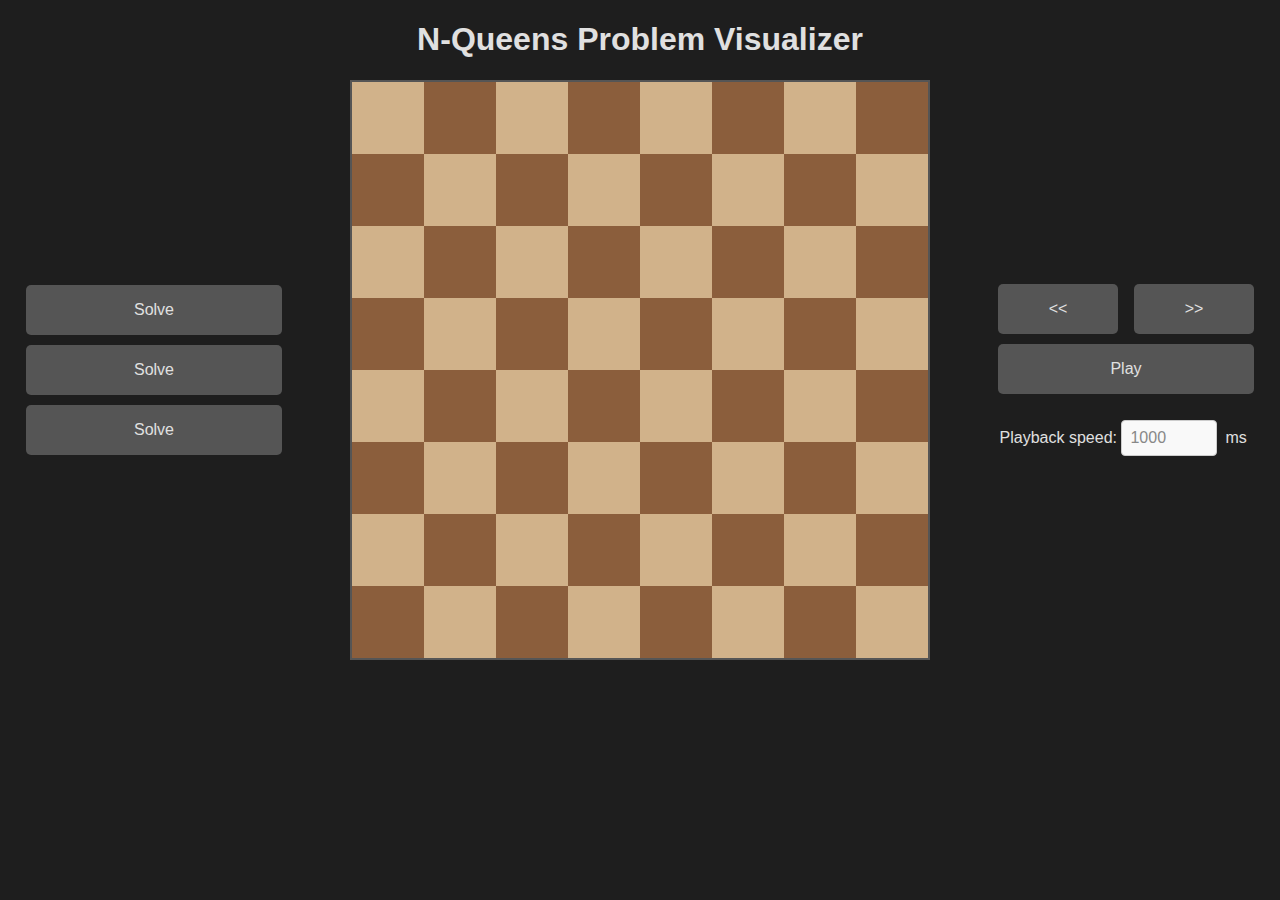
==== ui/index.html @ 33306c4f "feat(ui): continuously playback" ====
<!DOCTYPE html>
<html lang="en">
<head>
    <meta charset="UTF-8">
    <meta name="viewport" content="width=device-width, initial-scale=1.0">
    <title>N-Queens Problem</title>
    <link rel="stylesheet" href="style.css">
</head>
<body>

<h1 style="text-align: center;">N-Queens Problem Visualizer</h1>
<div class="container">
    <div class="controls controls-left">
        <button id="solveButton">Solve</button>
        <button id="solveButton1">Solve</button>
        <button id="solveButton2">Solve</button>
    </div>

    <div id="board" class="board"></div>

    <div class="controls controls-right">
        <div class="one-step-button">
            <button id="backwardButton"><<</button>
            <button id="forwardButton">>></button>
        </div>
        <button id="runButton">Play</button>
        <form id="playbackSpeedForm" action="#" onsubmit="setPlaybackSpeed(event)">
            <label for="playbackSpeed">Playback speed:</label>
            <div style="display: inline-flex; align-items: center;">
                <input type="text" id="playbackSpeed" name="playbackSpeed" placeholder="1000">
                <span style="margin-left: 8px;">ms</span>
            </div>
        </form>

    </div>
</div>

<script>
    const N = 8;
    let actualStep = 0;
    let solutionSteps = [];
    let isRun = false;
    let stepInterval;
    let playbackSpeed = 1000;

    document.addEventListener("DOMContentLoaded", () => {
        const board = document.getElementById('board');
        board.style.gridTemplateColumns = `repeat(${N}, 1fr)`;
        initBoard(board);
        defineQueen();

        document.getElementById('solveButton').addEventListener('click', () => {
            setSolutionSteps();
        });

        document.getElementById('forwardButton').addEventListener('click', () => {
            stepForward();
        });

        document.getElementById('backwardButton').addEventListener('click', () => {
            stepBackward();
        });

        document.getElementById("playbackSpeed").addEventListener("wheel", (event) => {
            event.preventDefault();

            if (event.deltaY < 0) {
                playbackSpeed += 50;
            } else {
                playbackSpeed = Math.max(0, playbackSpeed - 50);
            }
            document.getElementById("playbackSpeed").value = playbackSpeed;
        });

        document.getElementById('runButton').addEventListener('click', () => {
            isRun = !isRun
            if (isRun) {
                document.querySelector('#runButton').innerText = 'Pause';
                stepInterval = setInterval(safeStepForward, playbackSpeed)
            } else {
                pausePlaying()
            }
        });
    });

    function setPlaybackSpeed(event) {
        event.preventDefault();
        playbackSpeed = document.getElementById("playbackSpeed").value
        document.getElementById("playbackSpeed").value = playbackSpeed;
    }

    function safeStepForward() {
        if (actualStep >= solutionSteps.length) {
            pausePlaying()
        }
        stepForward();
    }

    function pausePlaying() {
        isRun = false;
        clearInterval(stepInterval)
        document.querySelector('#runButton').innerText = 'Play';
    }

    function stepForward() {
        if (actualStep < solutionSteps.length) {
            queenToggle(solutionSteps[actualStep][0], solutionSteps[actualStep][1]);
            actualStep++;
        }
    }

    function stepBackward() {
        if (actualStep > 0) {
            actualStep--;
            queenToggle(solutionSteps[actualStep][0], solutionSteps[actualStep][1]);
        }
    }

    function setSolutionSteps() {
        solutionSteps = [[0, 0], [1, 2], [2, 4], [3, 1], [4, 3], [4, 3], [4, 7], [4, 7], [3, 1], [3, 6], [4, 1], [5, 3], [6, 5], [6, 5], [5, 3], [4, 1], [4, 3], [4, 3], [3, 6], [3, 7], [4, 1], [5, 3], [6, 5], [6, 5], [5, 3], [4, 1], [4, 3], [4, 3], [3, 7], [2, 4], [2, 5], [3, 1], [4, 6], [5, 4], [5, 4], [4, 6], [3, 1], [3, 7], [4, 1], [5, 3], [5, 3], [5, 4], [5, 4], [4, 1], [3, 7], [2, 5], [2, 6], [3, 1], [4, 3], [5, 7], [5, 7], [4, 3], [4, 7], [5, 4], [5, 4], [4, 7], [3, 1], [2, 6], [2, 7], [3, 1], [4, 3], [4, 3], [4, 6], [4, 6], [3, 1], [3, 5], [4, 1], [4, 1], [4, 3], [5, 1], [6, 4], [6, 4], [5, 1], [4, 3], [3, 5], [2, 7], [1, 2], [1, 3], [2, 1], [3, 4], [4, 2], [4, 2], [4, 7], [4, 7], [3, 4], [3, 6], [4, 2], [4, 2], [3, 6], [3, 7], [4, 2], [5, 6], [5, 6], [4, 2], [4, 5], [5, 2], [5, 2], [4, 5], [3, 7], [2, 1], [2, 5], [3, 2], [3, 2], [3, 7], [4, 1], [5, 4], [6, 2], [6, 2], [5, 4], [5, 6], [6, 2], [6, 2], [5, 6], [4, 1], [4, 2], [5, 4], [5, 4], [5, 6], [5, 6], [4, 2], [3, 7], [2, 5], [2, 6], [3, 2], [4, 5], [5, 1], [6, 4], [6, 4], [5, 1], [4, 5], [4, 7], [5, 1], [6, 4], [6, 4], [5, 1], [4, 7], [3, 2], [3, 4], [4, 1], [4, 1], [4, 2], [4, 2], [4, 7], [5, 1], [5, 1], [4, 7], [3, 4], [2, 6], [2, 7], [3, 2], [3, 2], [3, 4], [4, 1], [4, 1], [4, 2], [4, 2], [3, 4], [2, 7], [1, 3], [1, 4], [2, 1], [3, 5], [4, 2], [5, 6], [6, 3], [6, 3], [5, 6], [4, 2], [3, 5], [3, 7], [4, 2], [5, 6], [6, 3], [6, 3], [5, 6], [4, 2], [4, 5], [5, 2], [5, 2], [5, 3], [5, 3], [4, 5], [3, 7], [2, 1], [2, 6], [3, 1], [4, 3], [5, 7], [5, 7], [4, 3], [4, 5], [5, 2], [5, 2], [5, 7], [5, 7], [4, 5], [3, 1], [2, 6], [2, 7], [3, 1], [4, 3], [5, 6], [6, 2], [6, 2], [5, 6], [4, 3], [4, 6], [5, 2], [6, 5], [6, 5], [5, 2], [4, 6], [3, 1], [3, 5], [4, 2], [5, 6], [6, 1], [7, 3]];
    }

    function defineQueen() {
        const queen_img = document.createElement("img");
        queen_img.src = 'fig/queen.png';
        queen_img.classList.add('queen');
        queen_img.style.mixBlendMode = 'multiply';
        return queen_img;
    }

    function initBoard(board) {
        for (let i = 0; i < N * N; i++) {
            const cell = document.createElement('div');
            cell.classList.add('cell', (Math.floor(i / N) + i) % 2 === 0 ? 'white' : 'black');
            board.appendChild(cell);
        }
    }

    function queenToggle(row, col) {
        const boardCells = document.querySelectorAll('.cell');
        const queenIndex = row * N + col;
        console.log(queenIndex)
        if (boardCells[queenIndex].firstChild) {
            boardCells[queenIndex].removeChild(boardCells[queenIndex].firstChild);
        } else {
            boardCells[queenIndex].appendChild(defineQueen());
        }
    }
</script>

</body>
</html>
---- ui/style.css ----
body {
    background-color: #1e1e1e;
    color: #e0e0e0;
    font-family: Arial, sans-serif;
    margin: 0;
    padding: 0;
    display: flex;
    flex-direction: column;
    align-items: center;
}

h1 {
    color: #e0e0e0;
}

.container {
    display: flex;
    align-items: center;
    justify-content: center;
    gap: 20px;
}

.board {
    display: flex;
    flex-wrap: wrap;
    flex-direction: row;
    width: 36em;
    border: 2px solid #555;
    background-color: #333;
}

.cell {
    display: flex;
    width: 3em;
    height: 3em;
    align-items: center;
    justify-content: center;
    font-size: 24px;
}

.controls {
    display: flex;
    flex-direction: column;
    gap: 10px;
}

button {
    width: 16em;
    padding: 1em;
    margin-right: 3em;
    margin-left: 3em;
    font-size: 1em;
    color: #e0e0e0;
    background-color: #555;
    border: none;
    border-radius: 5px;
    cursor: pointer;
    transition: background-color 0.3s ease;
}

button:hover {
    background-color: #777;
}

.white {
    background-color: #d1b28a;
}

#forwardButton, #backwardButton {
    width: 7.5em;
    margin: 0;
}

#playbackSpeedForm {
    margin-left: 3.1em;
    margin-top: 1em;
}

#playbackSpeed {
    width: 6em;
    padding: 0.5em;
    font-size: 1em;
    color: #333;
    background-color: #f9f9f9;
    border: 1px solid #ccc;
    border-radius: 4px;
    box-sizing: border-box;
    transition: border-color 0.3s ease;
}

#playbackSpeed::placeholder {
    color: #888;
}

#playbackSpeed:focus {
    border-color: #007bff;
    outline: none;
}

.one-step-button {
    display: flex;
    flex-direction: row;
    margin-left: 3em;
    gap: 1em;
}

.black {
    background-color: #8b5e3c;
}

.queen {
    width: 100%;
    height: 100%;
}
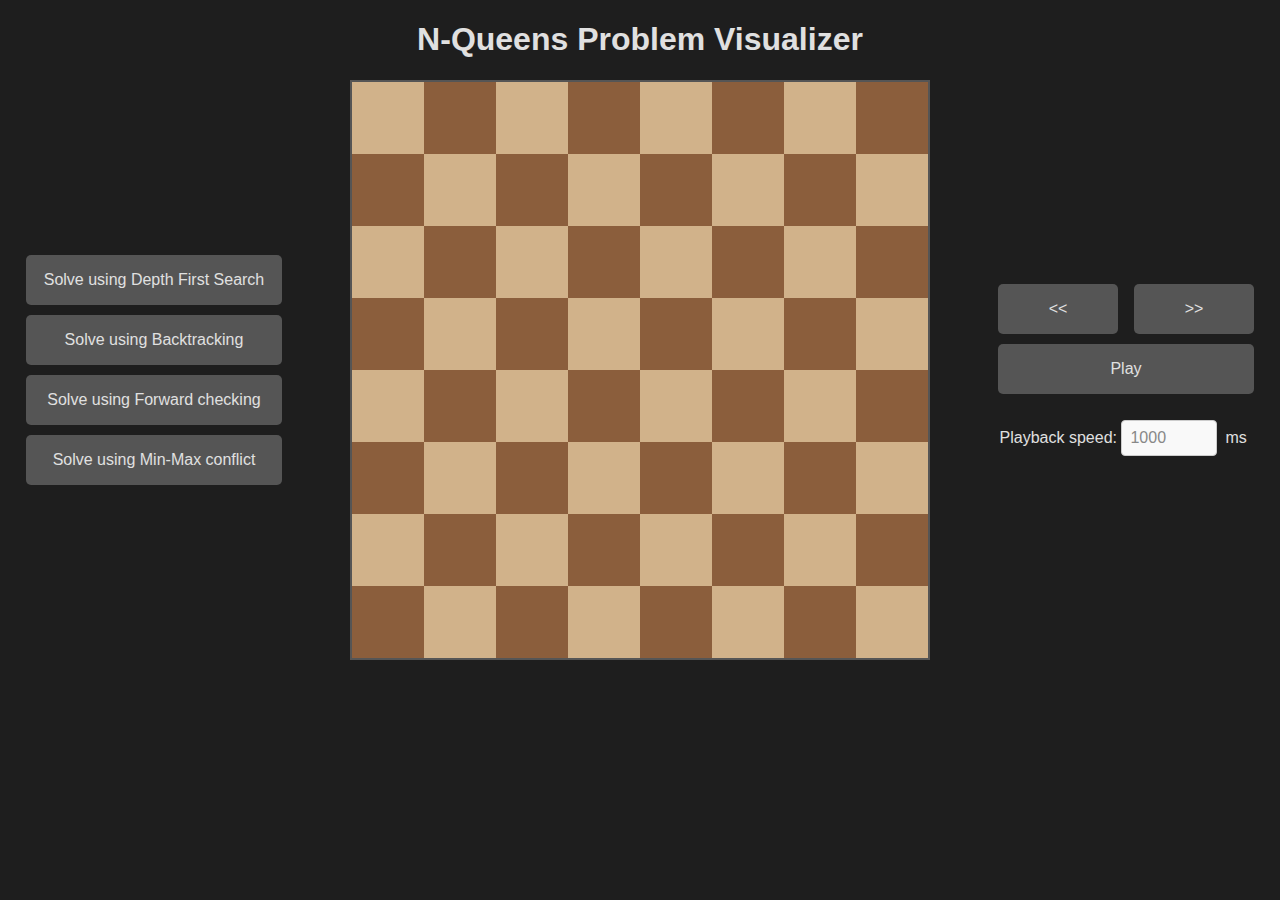
==== commit 3da3722a: "feat(ui): controls for rest of methods" ====
--- a/ui/index.html
+++ b/ui/index.html
@@ -10,13 +10,19 @@
 
 <h1 style="text-align: center;">N-Queens Problem Visualizer</h1>
 <div class="container">
-    <div class="controls controls-left">
-        <button id="solveButton">Solve</button>
-        <button id="solveButton1">Solve</button>
-        <button id="solveButton2">Solve</button>
+
+    <div id="solver-pickers" class="controls controls-left">
+<!--        <button id="solveButton">DFS</button>-->
+<!--        <button id="solveButton1">Backtracking</button>-->
+<!--        <button id="solveButton2">Forward checking</button>-->
     </div>
 
-    <div id="board" class="board"></div>
+    <div>
+        <div id="board" class="board"></div>
+    </div>
+
+    <div id="loading" style="display: none;">Solving...</div>
+
 
     <div class="controls controls-right">
         <div class="one-step-button">
@@ -43,15 +49,31 @@
     let stepInterval;
     let playbackSpeed = 1000;
 
+    const Methods = {
+        DFS: { value: 'dfs', publicName: 'Depth First Search' },
+        BACKTRACKING: { value: 'backtracking', publicName: 'Backtracking' },
+        FORWARD_CHECKING: { value: 'forwardchecking', publicName: 'Forward checking' },
+        MIN_MAX_CONFLICT: { value: 'minmax', publicName: 'Min-Max conflict' }
+    };
+
     document.addEventListener("DOMContentLoaded", () => {
         const board = document.getElementById('board');
         board.style.gridTemplateColumns = `repeat(${N}, 1fr)`;
         initBoard(board);
         defineQueen();
 
-        document.getElementById('solveButton').addEventListener('click', () => {
-            setSolutionSteps();
-        });
+        const solverPickers  = document.getElementById('solver-pickers')
+        for (const [key, {value, publicName}] of Object.entries(Methods)) {
+            const button = document.createElement('button');
+            button.textContent = `Solve using ${publicName}`;
+            button.id = `solve${key}`;
+            button.addEventListener('click', () => {
+                resetBoard();
+                setSolutionSteps(value);
+            })
+
+            solverPickers.appendChild(button)
+        }
 
         document.getElementById('forwardButton').addEventListener('click', () => {
             stepForward();
@@ -116,8 +138,27 @@
         }
     }
 
-    function setSolutionSteps() {
-        solutionSteps = [[0, 0], [1, 2], [2, 4], [3, 1], [4, 3], [4, 3], [4, 7], [4, 7], [3, 1], [3, 6], [4, 1], [5, 3], [6, 5], [6, 5], [5, 3], [4, 1], [4, 3], [4, 3], [3, 6], [3, 7], [4, 1], [5, 3], [6, 5], [6, 5], [5, 3], [4, 1], [4, 3], [4, 3], [3, 7], [2, 4], [2, 5], [3, 1], [4, 6], [5, 4], [5, 4], [4, 6], [3, 1], [3, 7], [4, 1], [5, 3], [5, 3], [5, 4], [5, 4], [4, 1], [3, 7], [2, 5], [2, 6], [3, 1], [4, 3], [5, 7], [5, 7], [4, 3], [4, 7], [5, 4], [5, 4], [4, 7], [3, 1], [2, 6], [2, 7], [3, 1], [4, 3], [4, 3], [4, 6], [4, 6], [3, 1], [3, 5], [4, 1], [4, 1], [4, 3], [5, 1], [6, 4], [6, 4], [5, 1], [4, 3], [3, 5], [2, 7], [1, 2], [1, 3], [2, 1], [3, 4], [4, 2], [4, 2], [4, 7], [4, 7], [3, 4], [3, 6], [4, 2], [4, 2], [3, 6], [3, 7], [4, 2], [5, 6], [5, 6], [4, 2], [4, 5], [5, 2], [5, 2], [4, 5], [3, 7], [2, 1], [2, 5], [3, 2], [3, 2], [3, 7], [4, 1], [5, 4], [6, 2], [6, 2], [5, 4], [5, 6], [6, 2], [6, 2], [5, 6], [4, 1], [4, 2], [5, 4], [5, 4], [5, 6], [5, 6], [4, 2], [3, 7], [2, 5], [2, 6], [3, 2], [4, 5], [5, 1], [6, 4], [6, 4], [5, 1], [4, 5], [4, 7], [5, 1], [6, 4], [6, 4], [5, 1], [4, 7], [3, 2], [3, 4], [4, 1], [4, 1], [4, 2], [4, 2], [4, 7], [5, 1], [5, 1], [4, 7], [3, 4], [2, 6], [2, 7], [3, 2], [3, 2], [3, 4], [4, 1], [4, 1], [4, 2], [4, 2], [3, 4], [2, 7], [1, 3], [1, 4], [2, 1], [3, 5], [4, 2], [5, 6], [6, 3], [6, 3], [5, 6], [4, 2], [3, 5], [3, 7], [4, 2], [5, 6], [6, 3], [6, 3], [5, 6], [4, 2], [4, 5], [5, 2], [5, 2], [5, 3], [5, 3], [4, 5], [3, 7], [2, 1], [2, 6], [3, 1], [4, 3], [5, 7], [5, 7], [4, 3], [4, 5], [5, 2], [5, 2], [5, 7], [5, 7], [4, 5], [3, 1], [2, 6], [2, 7], [3, 1], [4, 3], [5, 6], [6, 2], [6, 2], [5, 6], [4, 3], [4, 6], [5, 2], [6, 5], [6, 5], [5, 2], [4, 6], [3, 1], [3, 5], [4, 2], [5, 6], [6, 1], [7, 3]];
+    function resetBoard() {
+        actualStep = 0;
+        const boardCells = document.querySelectorAll('.cell');
+        for (let i = 0; i < boardCells.length; i++) {
+            if (boardCells[i].firstChild) {
+                boardCells[i].removeChild(boardCells[i].firstChild);
+            }
+        }
+    }
+
+    const setSolutionSteps = async (method) => {
+        const loadingElement = document.getElementById('loading');
+        loadingElement.style.display = 'block';
+        await fetch(`http://localhost:5000/board/${method}/solve`, {
+            method: 'GET',
+            headers: {
+                'Content-Type': 'application/json',
+            },
+        })
+            .then((response) => response.json().then(responseSteps => solutionSteps = responseSteps))
+            .then(() => loadingElement.style.display = 'none');
     }
 
     function defineQueen() {
--- a/ui/style.css
+++ b/ui/style.css
@@ -112,3 +112,21 @@
     width: 100%;
     height: 100%;
 }
+
+#loading {
+    position: fixed;
+    top: 50%;
+    left: 50%;
+    transform: translate(-50%, -50%);
+
+    font-size: 32px;
+    color: lightcoral;
+    font-weight: bold;
+
+    background: #555555;
+    padding: 20px 40px;
+    border-radius: 20px;
+    box-shadow: 0 4px 8px rgba(0, 0, 0, 0.2);
+    text-align: center;
+    z-index: 1000;
+}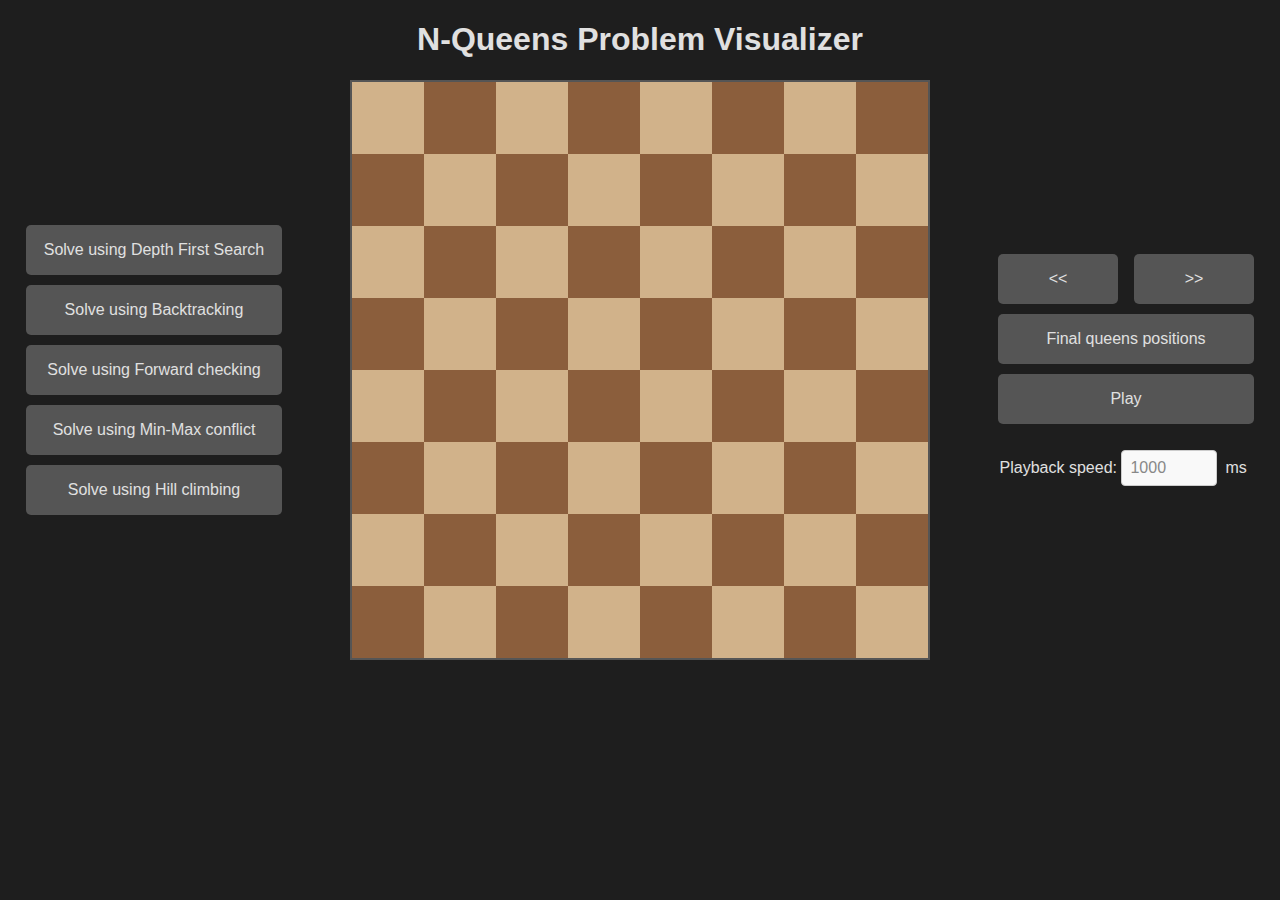
==== commit 620b95fc: "chore: #" ====
--- a/ui/index.html
+++ b/ui/index.html
@@ -29,6 +29,7 @@
             <button id="backwardButton"><<</button>
             <button id="forwardButton">>></button>
         </div>
+        <button id="showResult">Final queens positions</button>
         <button id="runButton">Play</button>
         <form id="playbackSpeedForm" action="#" onsubmit="setPlaybackSpeed(event)">
             <label for="playbackSpeed">Playback speed:</label>
@@ -53,7 +54,8 @@
         DFS: { value: 'dfs', publicName: 'Depth First Search' },
         BACKTRACKING: { value: 'backtracking', publicName: 'Backtracking' },
         FORWARD_CHECKING: { value: 'forwardchecking', publicName: 'Forward checking' },
-        MIN_MAX_CONFLICT: { value: 'minmax', publicName: 'Min-Max conflict' }
+        MIN_MAX_CONFLICT: { value: 'minmax', publicName: 'Min-Max conflict' },
+        HILL_CLIMBING: { value: 'hillclimbing', publicName: 'Hill climbing' }
     };
 
     document.addEventListener("DOMContentLoaded", () => {
@@ -68,6 +70,7 @@
             button.textContent = `Solve using ${publicName}`;
             button.id = `solve${key}`;
             button.addEventListener('click', () => {
+                solutionSteps = []
                 resetBoard();
                 setSolutionSteps(value);
             })
@@ -82,6 +85,32 @@
         document.getElementById('backwardButton').addEventListener('click', () => {
             stepBackward();
         });
+
+        document.getElementById("showResult").addEventListener('click', async () => {
+            if (isRun) {
+                pausePlaying()
+            }
+            resetBoard()
+
+            setFinalQueensPositions()
+
+        });
+
+        const setFinalQueensPositions = async () => {
+            const loadingElement = document.getElementById('loading');
+            loadingElement.style.display = 'block';
+            await fetch(`http://localhost:5000/board/queens`, {
+                method: 'GET',
+                headers: {
+                    'Content-Type': 'application/json',
+                },
+            })
+                .then((response) => response.json().then(responseSteps => {
+                    console.log(responseSteps)
+                    responseSteps.forEach((q, c) => queenToggle(q, c))
+                }))
+                .then(() => loadingElement.style.display = 'none');
+        }
 
         document.getElementById("playbackSpeed").addEventListener("wheel", (event) => {
             event.preventDefault();
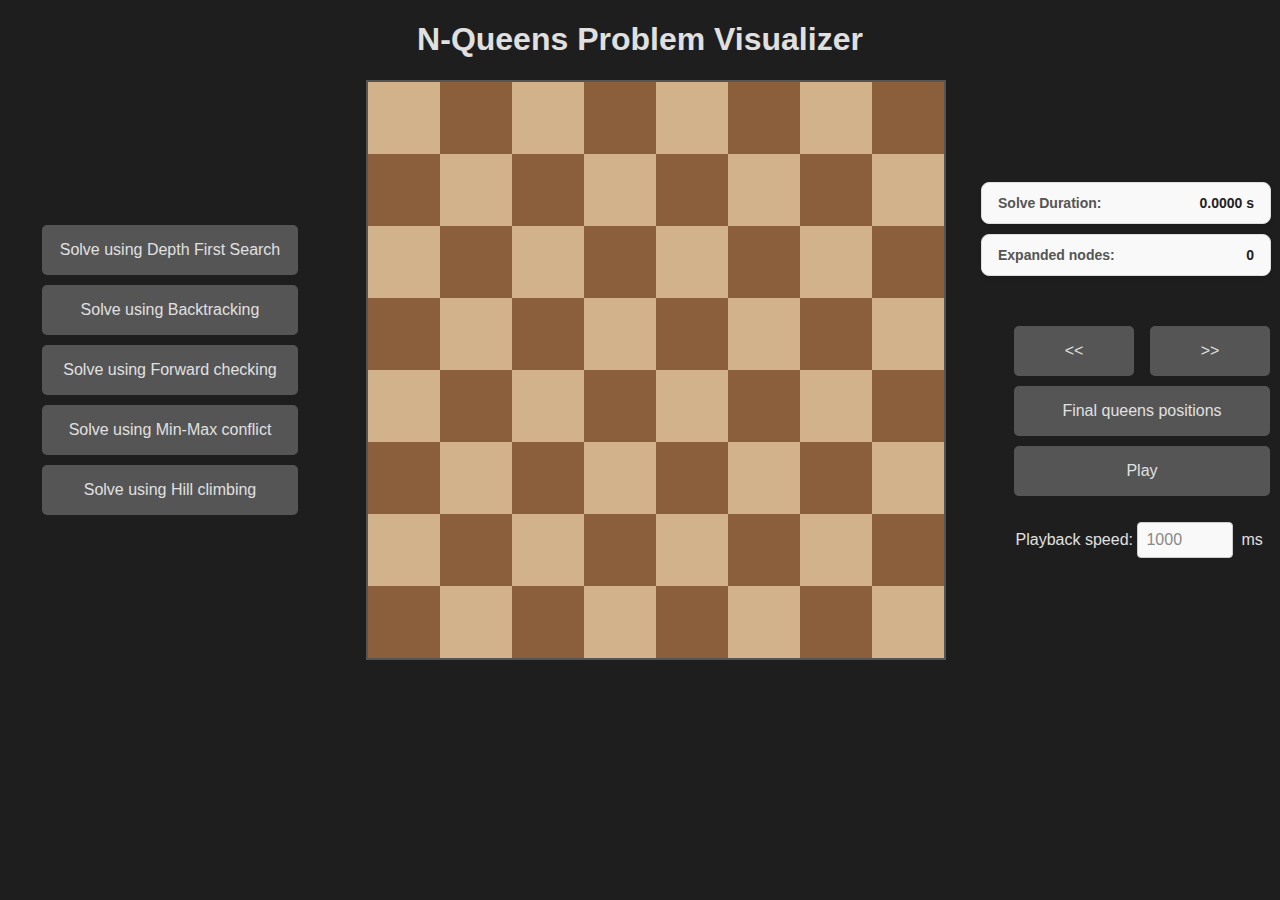
==== commit 2de0ab2d: "feat: add ui components to display solve duration and expanded nodes" ====
--- a/ui/index.html
+++ b/ui/index.html
@@ -23,21 +23,37 @@
 
     <div id="loading" style="display: none;">Solving...</div>
 
-
-    <div class="controls controls-right">
-        <div class="one-step-button">
-            <button id="backwardButton"><<</button>
-            <button id="forwardButton">>></button>
+    <div id="right-panel" style="display: flex; flex-direction: column; gap: 50px; width: 20em">
+        <div class="stats" style="display: flex; gap: 10px; flex-direction: column; align-items: center; width: 100%;">
+
+            <div class="gray-theme-stat" style="width: 80%;">
+                <span class="gray-label">Solve Duration:</span>
+                <span class="gray-value" id="solveDuration">0.0000 s</span>
+            </div>
+
+            <div class="gray-theme-stat" style="width: 80%;">
+                <span class="gray-label">Expanded nodes:</span>
+                <span class="gray-value" id="nodesExpanded"> 0 </span>
+            </div>
         </div>
-        <button id="showResult">Final queens positions</button>
-        <button id="runButton">Play</button>
-        <form id="playbackSpeedForm" action="#" onsubmit="setPlaybackSpeed(event)">
-            <label for="playbackSpeed">Playback speed:</label>
-            <div style="display: inline-flex; align-items: center;">
-                <input type="text" id="playbackSpeed" name="playbackSpeed" placeholder="1000">
-                <span style="margin-left: 8px;">ms</span>
+
+        <div class="controls controls-right">
+            <div class="one-step-button">
+                <button id="backwardButton"><<</button>
+                <button id="forwardButton">>></button>
             </div>
-        </form>
+            <button id="showResult">Final queens positions</button>
+            <button id="runButton">Play</button>
+
+            <form id="playbackSpeedForm" action="#" onsubmit="setPlaybackSpeed(event)">
+                <label for="playbackSpeed">Playback speed:</label>
+                <div style="display: inline-flex; align-items: center;">
+                    <input type="text" id="playbackSpeed" name="playbackSpeed" placeholder="1000">
+                    <span style="margin-left: 8px;">ms</span>
+                </div>
+            </form>
+
+        </div>
 
     </div>
 </div>
@@ -107,7 +123,8 @@
             })
                 .then((response) => response.json().then(responseSteps => {
                     console.log(responseSteps)
-                    responseSteps.forEach((q, c) => queenToggle(q, c))
+                    responseSteps.forEach((q, c) => queenToggle(c, q))
+                    actualStep = solutionSteps.length - 1
                 }))
                 .then(() => loadingElement.style.display = 'none');
         }
@@ -186,7 +203,14 @@
                 'Content-Type': 'application/json',
             },
         })
-            .then((response) => response.json().then(responseSteps => solutionSteps = responseSteps))
+            .then((response) => response.json().then(solution => {
+                solutionSteps = solution.steps
+                console.log(solution)
+                document.getElementById('solveDuration').textContent =
+                    `${solution.solveDuration.toFixed(4)} s`;
+                document.getElementById('nodesExpanded').textContent =
+                    `${solution.nodesExpanded}`;
+            }))
             .then(() => loadingElement.style.display = 'none');
     }
 
--- a/ui/style.css
+++ b/ui/style.css
@@ -129,4 +129,43 @@
     box-shadow: 0 4px 8px rgba(0, 0, 0, 0.2);
     text-align: center;
     z-index: 1000;
+}
+
+/* Style for hover on enabled buttons */
+button:not(:disabled):hover {
+    background-color: #0056b3; /* Darker shade for hover effect */
+}
+
+/* Style for disabled buttons */
+button:disabled {
+    background-color: #cccccc;
+    color: #666666;
+    cursor: not-allowed;
+    border: 1px solid #999;
+    opacity: 0.6;
+}
+
+.gray-theme-stat {
+  display: flex;
+  justify-content: space-between;
+  align-items: center;
+  padding: 12px 16px;
+  background-color: #f9f9f9;
+  border: 1px solid #ddd;
+  border-radius: 8px;
+  width: 100%;
+  font-family: Arial, sans-serif;
+  font-size: 14px;
+  color: #333;
+  box-shadow: 0 2px 4px rgba(0, 0, 0, 0.1);
+}
+
+.gray-label {
+  font-weight: bold;
+  color: #555;
+}
+
+.gray-value {
+  color: #222;
+  font-weight: bold;
 }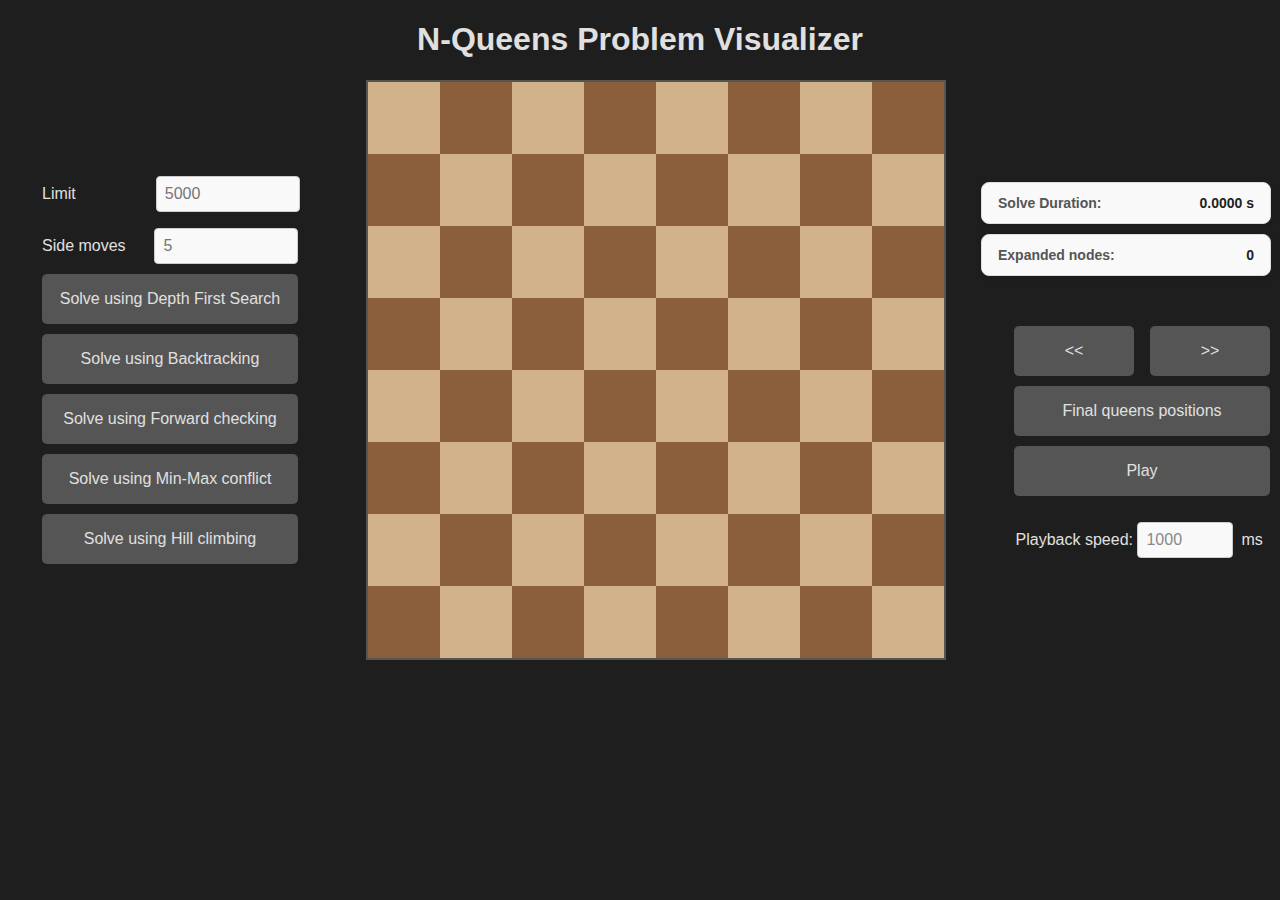
==== commit c0dd5ff0: "feat: limit and side moves input" ====
--- a/ui/index.html
+++ b/ui/index.html
@@ -12,9 +12,16 @@
 <div class="container">
 
     <div id="solver-pickers" class="controls controls-left">
-<!--        <button id="solveButton">DFS</button>-->
-<!--        <button id="solveButton1">Backtracking</button>-->
-<!--        <button id="solveButton2">Forward checking</button>-->
+        <div class="limit--input">
+            <form id="limitForm" action="#" onsubmit="return false;">
+                <label for="limit">Limit</label><input class="input--field" type="number" id="limit" name="limit"
+                                                  placeholder="5000" min="1" max="10000">
+            </form>
+            <form id="sideMovesForm" action="#" onsubmit="return false;">
+                <label for="sideMoves">Side moves</label><input class="input--field" type="number" id="sideMoves" name="sideMoves"
+                                                      placeholder="5" min="1" max="100">
+            </form>
+        </div>
     </div>
 
     <div>
@@ -37,23 +44,21 @@
             </div>
         </div>
 
-        <div class="controls controls-right">
-            <div class="one-step-button">
-                <button id="backwardButton"><<</button>
-                <button id="forwardButton">>></button>
+    <div class="controls controls-right">
+        <div class="one-step-button">
+            <button id="backwardButton"><<</button>
+            <button id="forwardButton">>></button>
+        </div>
+        <button id="showResult">Final queens positions</button>
+        <button id="runButton">Play</button>
+
+        <form id="playbackSpeedForm" action="#" onsubmit="return false;">
+            <label for="playbackSpeed">Playback speed:</label>
+            <div style="display: inline-flex; align-items: center;">
+                <input class="input--field" type="number" id="playbackSpeed" name="playbackSpeed" placeholder="1000" min="0" max="1">
+                <span style="margin-left: 8px;">ms</span>
             </div>
-            <button id="showResult">Final queens positions</button>
-            <button id="runButton">Play</button>
-
-            <form id="playbackSpeedForm" action="#" onsubmit="setPlaybackSpeed(event)">
-                <label for="playbackSpeed">Playback speed:</label>
-                <div style="display: inline-flex; align-items: center;">
-                    <input type="text" id="playbackSpeed" name="playbackSpeed" placeholder="1000">
-                    <span style="margin-left: 8px;">ms</span>
-                </div>
-            </form>
-
-        </div>
+        </form>
 
     </div>
 </div>
@@ -65,6 +70,8 @@
     let isRun = false;
     let stepInterval;
     let playbackSpeed = 1000;
+    let limit = 5000;
+    let sideMoves = 5;
 
     const Methods = {
         DFS: { value: 'dfs', publicName: 'Depth First Search' },
@@ -124,7 +131,7 @@
                 .then((response) => response.json().then(responseSteps => {
                     console.log(responseSteps)
                     responseSteps.forEach((q, c) => queenToggle(c, q))
-                    actualStep = solutionSteps.length - 1
+                    actualStep = solutionSteps.length
                 }))
                 .then(() => loadingElement.style.display = 'none');
         }
@@ -133,11 +140,38 @@
             event.preventDefault();
 
             if (event.deltaY < 0) {
-                playbackSpeed += 50;
+                playbackSpeed = parseInt(playbackSpeed) + 50;
             } else {
                 playbackSpeed = Math.max(0, playbackSpeed - 50);
             }
-            document.getElementById("playbackSpeed").value = playbackSpeed;
+            document.getElementById("playbackSpeed").placeholder = playbackSpeed;
+        });
+
+        document.getElementById("playbackSpeedForm").addEventListener("submit", (event) => {
+            event.preventDefault();
+
+            const input = document.getElementById("playbackSpeed");
+            playbackSpeed = input.value;
+            input.placeholder = playbackSpeed;
+            input.value = '';
+        });
+
+        document.getElementById("sideMovesForm").addEventListener("submit", (event) => {
+            event.preventDefault();
+
+            const input = document.getElementById("sideMoves");
+            sideMoves = input.value;
+            input.placeholder = sideMoves
+            input.value = '';
+        });
+
+        document.getElementById("limitForm").addEventListener("submit", (event) => {
+            event.preventDefault();
+
+            const input = document.getElementById("limit");
+            limit = input.value;
+            input.placeholder = limit
+            input.value = '';
         });
 
         document.getElementById('runButton').addEventListener('click', () => {
@@ -151,12 +185,6 @@
         });
     });
 
-    function setPlaybackSpeed(event) {
-        event.preventDefault();
-        playbackSpeed = document.getElementById("playbackSpeed").value
-        document.getElementById("playbackSpeed").value = playbackSpeed;
-    }
-
     function safeStepForward() {
         if (actualStep >= solutionSteps.length) {
             pausePlaying()
@@ -197,6 +225,12 @@
     const setSolutionSteps = async (method) => {
         const loadingElement = document.getElementById('loading');
         loadingElement.style.display = 'block';
+        await fetch(`http://localhost:5000//board/solvers/setup?limit=${encodeURIComponent(limit)}&side_moves=${encodeURIComponent(sideMoves)}`, {
+            method: 'POST',
+            headers: {
+                'Content-Type': 'application/json',
+            },
+        })
         await fetch(`http://localhost:5000/board/${method}/solve`, {
             method: 'GET',
             headers: {
--- a/ui/style.css
+++ b/ui/style.css
@@ -76,7 +76,7 @@
     margin-top: 1em;
 }
 
-#playbackSpeed {
+.input--field {
     width: 6em;
     padding: 0.5em;
     font-size: 1em;
@@ -168,4 +168,31 @@
 .gray-value {
   color: #222;
   font-weight: bold;
+}
+
+.limit--input {
+    margin-left: 3em;
+    display: flex;
+    flex-direction: column;
+    gap: 1em;
+}
+
+#sideMoves {
+    width: 9em;
+    margin-left: 1.8em;
+}
+
+#limit {
+    width: 9em;
+    margin-left: 5em;
+}
+
+input[type="number"]::-webkit-outer-spin-button,
+input[type="number"]::-webkit-inner-spin-button {
+    -webkit-appearance: none;
+    margin: 0;
+}
+
+input[type="number"] {
+    -moz-appearance: textfield; /* Для Firefox */
 }